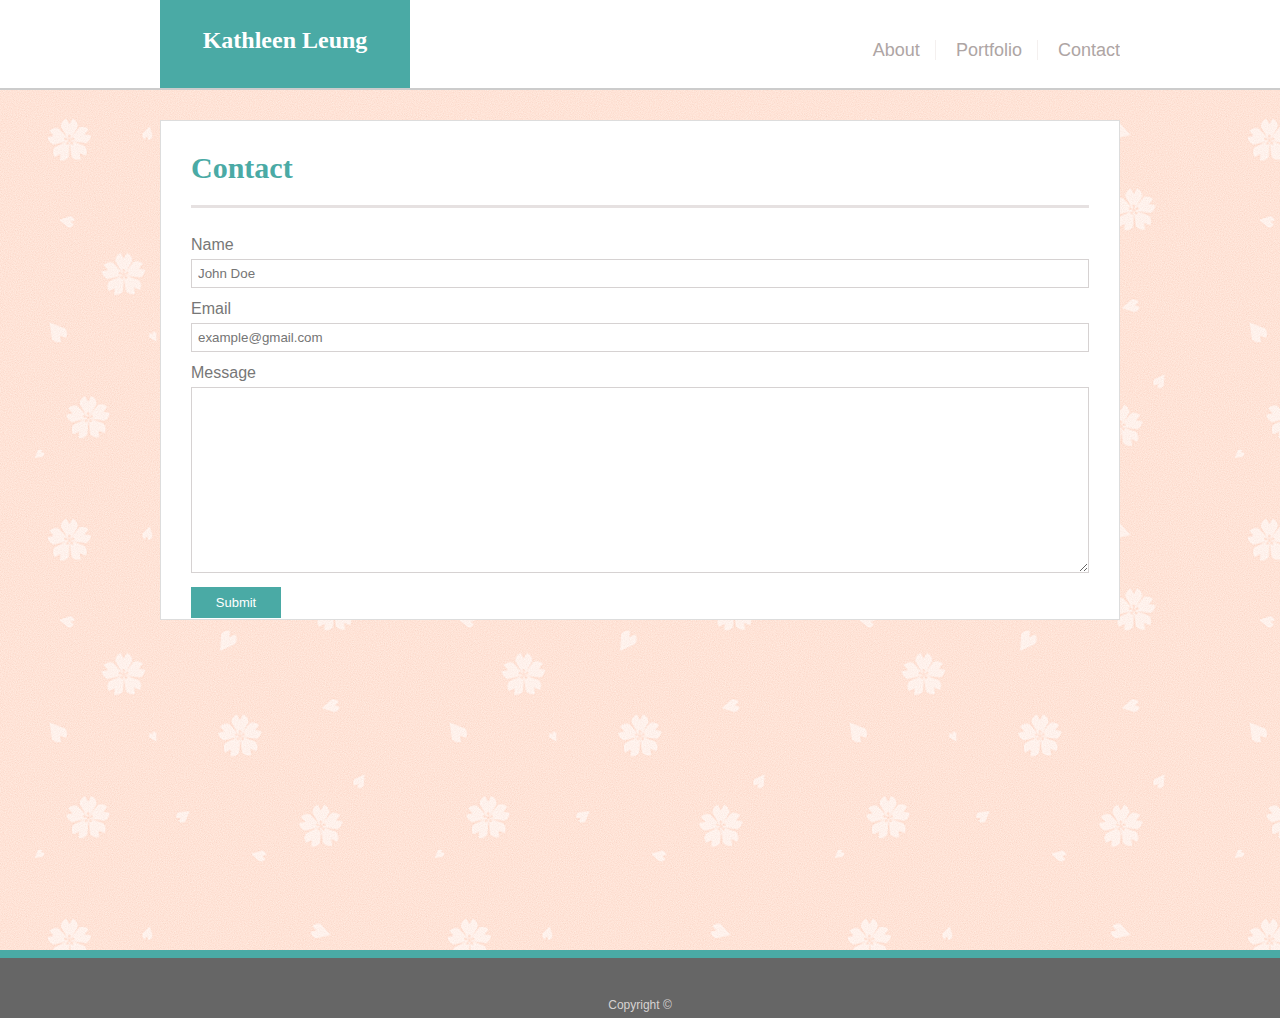
==== contact.html @ 525a86f3 "initial site files" ====
<!DOCTYPE html>
<html lang="en-us">

    <head>
        <meta charset="UTF-8">
        <title>Contact</title>
        <link rel="stylesheet" type="text/css" href="assets/css/style.css">
    </head>

    <body>

        <div class="container">

            <header>
                <div class="top_content">
                    <div class="logo">Kathleen Leung</div>
                    <nav>
                        <a href="index.html">About</a>
                        <a href="portfolio.html">Portfolio</a>
                        <a href="contact.html" id="endNav">Contact</a>
                    </nav>
                </div>
            </header>

            <div class="backgroundIMG">
                <section>
                    <div class="bot_content" id="contentBot">
                        <h1>Contact</h1>
                        <hr />
    
                        <article>
                            <form>
                                Name<br>
                                <input type="text" name="firstname_lastname" placeholder="John Doe"><br>
                                Email<br>
                                <input type="email" name="email" placeholder="example@gmail.com"><br>
                                <div id="msg">Message<br></div>
                                <textarea name="message" rows="12"></textarea><br>
                                <!-- is there text limit? -->
                                <button type="button" onclick="alert('Message Sent!')">Submit</button>
                            </form>
                        </article>
                    </div>
                </section>
            </div>

            <div id="end">
                    <footer>Copyright &copy;</footer>
            </div>
        </div>

    </body>
</html>
---- assets/css/style.css ----
/* Main Page */
* {
    box-sizing: border-box;
}
.container{
    font-family: 'Arial', 'Helvetica Neue', Helvetica, sans-serif;
}
/* Body Page */
body{
    margin-top: 0;
    margin-right: 0;
    margin-left: 0;
    margin-bottom: 0;
}
/* Header Block */
header{
    border-bottom: 2px solid #cccccc;
    background-color: #ffffff;
    height: 90px;
}
.top_content{
    width: 960px;
    margin: 0 auto;
    overflow: auto;
}
.logo{
    background-color: #4aaaa5;
    color: #ffffff;
    height: 88px;
    width: 250px;
    text-align: center;
    font-family: 'Georgia', Times, Times New Roman, serif;
    padding: 27px;
    font-weight: 600;
    font-size: 24px;
    float: left;
}
nav{
    float: right;
    padding: 40px;
    padding-right: 0;
    font-size: 18px;
}
#endNav{
    border: none;
    padding-right: 0;
}
a{
    color: #aea5a4;
    border-right: 1px solid #f0eae9b9;
    text-decoration: none;
    padding-right: 15px;
    padding-left: 15px;
}
/* Section Block */
.backgroundIMG{
    background-image: url(../images/sakura.png);
    clear: both;
    overflow: auto;
    border-bottom: 8px solid #4aaaa5;
}
section{
    width: 960px;
    margin: 0 auto;
    height: 860px;
    padding-top: 30px;
}
.bot_content{
    padding: 30px;
    background-color: #ffffff;
    border: 1px solid #dddddd;
    height: 590px;
}
h1{
    margin-top: 0;
    color: #4aaaa5;
    font-family: 'Georgia', Times, Times New Roman, serif;
    font-size: 30px;
}
p{
    color: #777777;
    line-height: 1.8;
}
/* Article Block */
article{
    padding-top: 20px;
}
#specialP{
    margin-top: 0;
}
hr{
    height: 3px;
    color: #e6e1e1;
    background-color: #e6e1e1;
    border: none;
}
img{
    float: left;
    margin-right: 25px;
    margin-bottom: 10px;
}
/* Footer Block */
footer{
    width: 960px;
    margin: 0 auto;
}
#end{
    background-color: #666666;
    height: 60px;
    text-align: center;
    color: #d6d2d2;
    padding-top: 40px;
    font-size: 12px;
}

/* Contact Page */
/* Section Block */
form{
    color: #777777;
}
input{
    margin-top: 5px;
    margin-bottom: 12px;
    padding: 6px;
    width: 100%;
    border: 1px solid #d6d2d2;
}
#msg{
    margin-bottom: 5px;
}
textarea{
    width: 100%;
    border-color: #d6d2d2;
    margin-bottom: 10px;
}
button{
    background-color: #4aaaa5;
    color: #ffffff;
    border: none;
    text-align: center;
    padding: 8px;
    width: 90px;
    font-size: 13px;
}
#contentBot{
    height: 500px;
}
/* Portfolio Page */
.portfolioIMG{
    width: 230px;
    height: 170px;
    margin-right: 40px;
    margin-bottom: 45px;
}
.absolute{
    font-family: 'Georgia', Times, Times New Roman, serif;
    position: absolute;
    background-color: #4aaaa5;
    color: #ffffff;
    margin-top: 119px;
    width: 230px;
    height: 42px;
    text-align: center;
    padding: 12px;
}
.relative{
    float: left;
    position: relative;
}
#portfolioArt{
    padding-top: 30px;
}
#portfolioBot{
    height: 800px;
}
.row{
    clear: both;
}
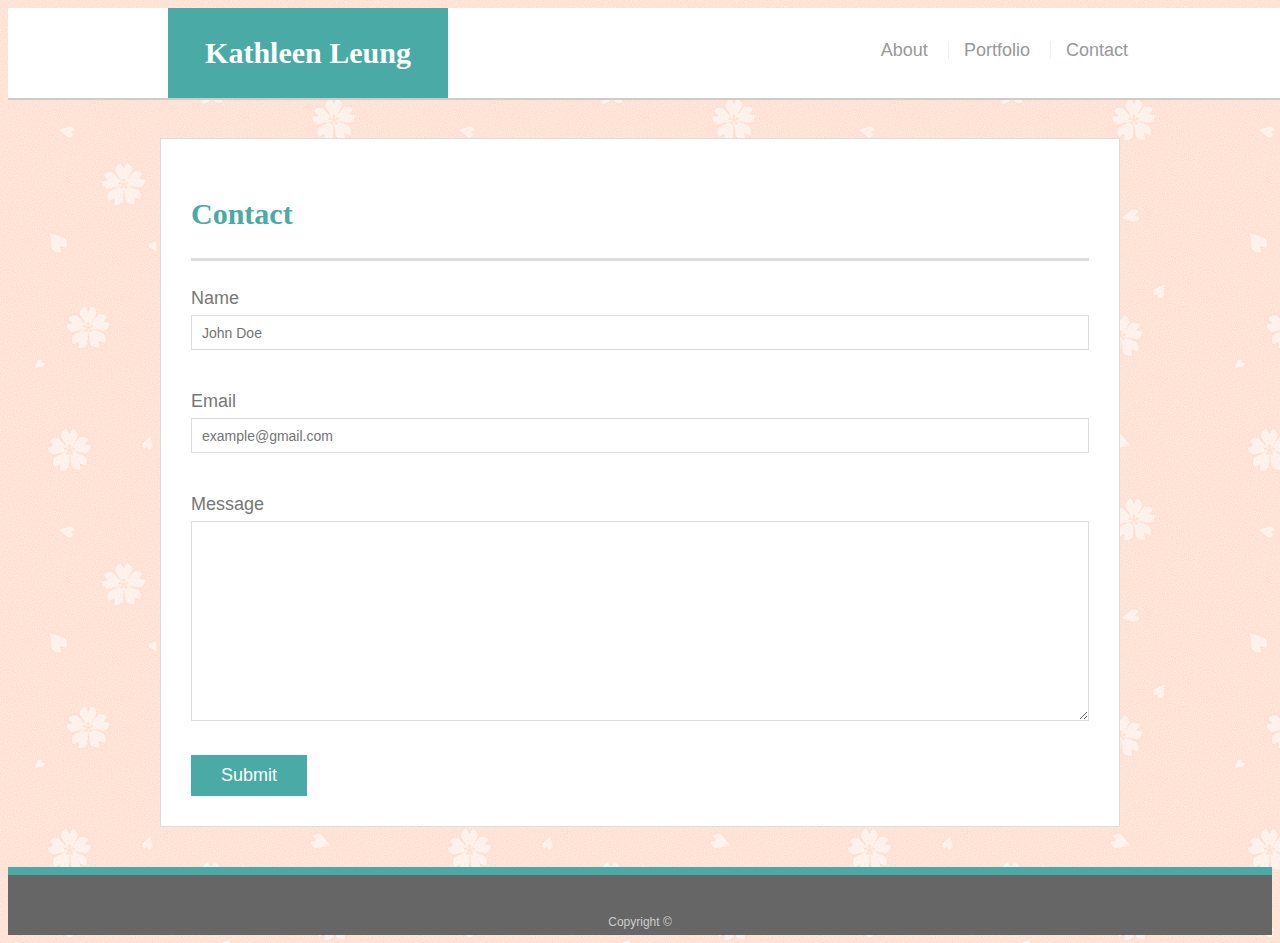
==== commit 9bc46f4f: "used TAs solution template from HW1" ====
--- a/contact.html
+++ b/contact.html
@@ -1,53 +1,49 @@
-<!DOCTYPE html>
+<!doctype html>
 <html lang="en-us">
 
-    <head>
-        <meta charset="UTF-8">
-        <title>Contact</title>
-        <link rel="stylesheet" type="text/css" href="assets/css/style.css">
-    </head>
+<head>
+  <meta charset="UTF-8">
+  <title>Contact</title>
+  <meta name="viewport" content= "width-device-width, initial-scale=1">
+  <link rel="stylesheet" type="text/css" href="assets/css/style.css">
+</head>
 
-    <body>
+<body>
 
-        <div class="container">
+  <header id="masthead">
+    <div class="container">
+      <a href="index.html" id="logo">Kathleen Leung</a>
+      <nav>
+        <a href="index.html">About</a>
+        <a href="portfolio.html">Portfolio</a>
+        <a href="contact.html">Contact</a>
+      </nav>
+    </div>
+  </header>
 
-            <header>
-                <div class="top_content">
-                    <div class="logo">Kathleen Leung</div>
-                    <nav>
-                        <a href="index.html">About</a>
-                        <a href="portfolio.html">Portfolio</a>
-                        <a href="contact.html" id="endNav">Contact</a>
-                    </nav>
-                </div>
-            </header>
+  <div id="main-container" class="container">
+    <section class="main-section">
+      <h1>Contact</h1>
 
-            <div class="backgroundIMG">
-                <section>
-                    <div class="bot_content" id="contentBot">
-                        <h1>Contact</h1>
-                        <hr />
-    
-                        <article>
-                            <form>
-                                Name<br>
-                                <input type="text" name="firstname_lastname" placeholder="John Doe"><br>
-                                Email<br>
-                                <input type="email" name="email" placeholder="example@gmail.com"><br>
-                                <div id="msg">Message<br></div>
-                                <textarea name="message" rows="12"></textarea><br>
-                                <!-- is there text limit? -->
-                                <button type="button" onclick="alert('Message Sent!')">Submit</button>
-                            </form>
-                        </article>
-                    </div>
-                </section>
-            </div>
+      <form id="contact-form">
+        Name<br>
+        <input type="text" name="firstname_lastname" placeholder="John Doe"><br>
+        Email<br>
+        <input type="email" name="email" placeholder="example@gmail.com"><br>
+        <div id="msg">Message<br></div>
+        <textarea name="message" rows="12"></textarea><br>
+        <input type="submit">
+      </form>
 
-            <div id="end">
-                    <footer>Copyright &copy;</footer>
-            </div>
-        </div>
+    </section>
 
-    </body>
-</html>+  </div>
+
+  <footer>
+    <div class="container">
+      Copyright &copy; 
+    </div>
+  </footer>
+</body>
+
+</html>
--- a/assets/css/style.css
+++ b/assets/css/style.css
@@ -1,178 +1,299 @@
-/* Main Page */
+body {
+  font-family: Arial, "Helvetica Neue", Helvetica, sans-serif;
+  font-size: 18px;
+  line-height: 34px;
+  color: #777777;
+  background: url("../images/sakura.png");
+}
+
 * {
-    box-sizing: border-box;
-}
-.container{
-    font-family: 'Arial', 'Helvetica Neue', Helvetica, sans-serif;
-}
-/* Body Page */
-body{
-    margin-top: 0;
-    margin-right: 0;
-    margin-left: 0;
-    margin-bottom: 0;
-}
-/* Header Block */
-header{
-    border-bottom: 2px solid #cccccc;
-    background-color: #ffffff;
-    height: 90px;
-}
-.top_content{
-    width: 960px;
-    margin: 0 auto;
-    overflow: auto;
-}
-.logo{
-    background-color: #4aaaa5;
-    color: #ffffff;
-    height: 88px;
-    width: 250px;
+  box-sizing: border-box;
+}
+
+/* general */
+
+.container {
+  width: 100%;
+  max-width: 960px;
+  margin: 0 auto;
+  clear: both;
+}
+
+h1,
+h2,
+h3,
+p {
+  margin-bottom: 20px;
+}
+
+p:last-child {
+  margin-bottom: 0;
+}
+
+h1,
+h2,
+h3 {
+  font-family: Georgia, Times, "Times New Roman", serif;
+  font-weight: 700;
+  color: #4aaaa5;
+}
+
+h1 {
+  padding-bottom: 20px;
+  font-size: 30px;
+  line-height: 49px;
+  border-bottom: 3px solid #dddddd;
+}
+
+h2,
+h3 {
+  font-size: 22px;
+}
+
+/* header */
+
+#masthead {
+  position: fixed;
+  z-index: 99;
+  width: 100%;
+  margin: 0 0 30px;
+  overflow: auto;
+  color: #ffffff;
+  background: #ffffff;
+  border-bottom: 2px solid #cccccc;
+}
+
+#logo {
+  float: left;
+  width: 280px;
+  height: 90px;
+  font-family: Georgia, Times, "Times New Roman", serif;
+  font-size: 30px;
+  font-weight: 700;
+  line-height: 90px;
+  color: #ffffff;
+  text-align: center;
+  text-decoration: none;
+  background: #4aaaa5;
+}
+
+nav {
+  float: right;
+  margin-top: 25px;
+}
+
+nav a {
+  display: inline-block;
+  padding-left: 15px;
+  margin-left: 15px;
+  line-height: 18px;
+  color: #999;
+  text-decoration: none;
+  border-left: 1px solid #efefef;
+}
+
+nav a:first-child {
+  border-left: 0 none;
+}
+
+/* footer */
+
+footer {
+  padding: 30px 0;
+  clear: both;
+  font-size: 12px;
+  color: #ffffff;
+  color: #cccccc;
+  text-align: center;
+  background: #666666;
+  border-top: 8px solid #4aaaa5;
+  height: 50px;
+}
+
+h3, h2 {
+  padding-bottom: 20px;
+  margin-bottom: 15px;
+  line-height: 22px;
+  border-bottom: 2px solid #eeeeee;
+}
+
+/* main */
+
+#main-container {
+  padding-top: 130px;
+  min-height: calc(100vh - 70px);
+}
+
+.main-section {
+  float: left;
+  width: 100%;
+  max-width: 960px;
+  padding: 30px;
+  margin: 0 0 40px;
+  background: #ffffff;
+  border: 1px solid #dddddd;
+}
+
+/* portfolio page */
+.work {
+  position: relative;
+  float: left;
+  width: 274px;
+  margin: 20px 0 25px;
+  overflow: auto;
+}
+
+.work:nth-child(even) {
+  margin-right: 40px;
+}
+
+.work img {
+  width: 100%;
+  border: 0 none;
+  opacity: 0.8;
+  height: 100%;
+}
+
+.work h3 {
+  position: absolute;
+  bottom: 20px;
+  width: 100%;
+  padding: 15px;
+  margin-bottom: 0;
+  font-weight: 300;
+  line-height: 30px;
+  color: #ffffff;
+  text-align: center;
+  background: #4aaaa5;
+  border-bottom: 0;
+}
+
+.auth-image {
+  float: left;
+  width: 200px;
+  height: auto;
+  margin-top: 10px;
+  margin-right: 25px;
+}
+
+/* contact page */
+label,
+input[type=text],
+input[type=email],
+textarea {
+  display: block;
+  width: 100%;
+}
+
+input[type=text],
+input[type=email],
+textarea {
+  height: 35px;
+  padding: 0 10px;
+  font-size: 14px;
+  border: 1px solid #dddddd;
+}
+
+textarea {
+  height: 200px;
+}
+
+input[type=submit] {
+  padding: 10px 30px;
+  font-size: 18px;
+  color: #ffffff;
+  cursor: pointer;
+  background: #4aaaa5;
+  border: 0 none;
+}
+
+/* Media Query */
+@media screen and (max-width: 980px) {
+  body{
+    margin: 0;
+  }
+  #masthead {
+    padding-left: 5%;
+    padding-right: 5%;
+  }
+
+  #main-container {
+    margin-left: 5%;
+    width: 58%;
+    margin-bottom: 50%;
+  }
+
+  .work {
+    width: 45%;
+  }
+
+  .work h3 {
+    height: 25%;
+    font-size: 18px;
+    line-height: 15px;
+  }
+}
+@media screen and (max-width: 768px) {
+  body{
+    margin: 0;
+  }
+  #masthead {
+    padding-left: 2%;
+    padding-right: 2%;
+  }
+
+  #main-container {
+    margin-left: 2%;
+    width: 96%;
+    margin-bottom: 50%;
+  }
+
+  .auth-image {
+    width: 50%;
+    height: auto;
+  }
+
+  .work {
+    width: 47%;
+  }
+
+  .work h3 {
+    height: 25%;
+    font-size: 18px;
+    line-height: 30px;
+  }
+}
+@media screen and (max-width: 640px){
+  body{
+    margin: 0;
+  }
+  #masthead{
+    position: static;
+    margin-bottom: 5%;
+    padding: 0;
+  }
+  nav {
+    width: 100%;
     text-align: center;
-    font-family: 'Georgia', Times, Times New Roman, serif;
-    padding: 27px;
-    font-weight: 600;
+    margin-top: 15px;
+    padding-bottom: 15px;
+  }
+  #logo{
+    width: 100%;
+  }
+  .auth-image {
+    float: none;
+    width: 100%
+  }
+  #main-container {
+    padding-top: 0;
+  }
+  .work {
+    width: 100%;
+  }
+  .work h3 {
+    height: 15%;
     font-size: 24px;
-    float: left;
-}
-nav{
-    float: right;
-    padding: 40px;
-    padding-right: 0;
-    font-size: 18px;
-}
-#endNav{
-    border: none;
-    padding-right: 0;
-}
-a{
-    color: #aea5a4;
-    border-right: 1px solid #f0eae9b9;
-    text-decoration: none;
-    padding-right: 15px;
-    padding-left: 15px;
-}
-/* Section Block */
-.backgroundIMG{
-    background-image: url(../images/sakura.png);
-    clear: both;
-    overflow: auto;
-    border-bottom: 8px solid #4aaaa5;
-}
-section{
-    width: 960px;
-    margin: 0 auto;
-    height: 860px;
-    padding-top: 30px;
-}
-.bot_content{
-    padding: 30px;
-    background-color: #ffffff;
-    border: 1px solid #dddddd;
-    height: 590px;
-}
-h1{
-    margin-top: 0;
-    color: #4aaaa5;
-    font-family: 'Georgia', Times, Times New Roman, serif;
-    font-size: 30px;
-}
-p{
-    color: #777777;
-    line-height: 1.8;
-}
-/* Article Block */
-article{
-    padding-top: 20px;
-}
-#specialP{
-    margin-top: 0;
-}
-hr{
-    height: 3px;
-    color: #e6e1e1;
-    background-color: #e6e1e1;
-    border: none;
-}
-img{
-    float: left;
-    margin-right: 25px;
-    margin-bottom: 10px;
-}
-/* Footer Block */
-footer{
-    width: 960px;
-    margin: 0 auto;
-}
-#end{
-    background-color: #666666;
-    height: 60px;
-    text-align: center;
-    color: #d6d2d2;
-    padding-top: 40px;
-    font-size: 12px;
-}
-
-/* Contact Page */
-/* Section Block */
-form{
-    color: #777777;
-}
-input{
-    margin-top: 5px;
-    margin-bottom: 12px;
-    padding: 6px;
-    width: 100%;
-    border: 1px solid #d6d2d2;
-}
-#msg{
-    margin-bottom: 5px;
-}
-textarea{
-    width: 100%;
-    border-color: #d6d2d2;
-    margin-bottom: 10px;
-}
-button{
-    background-color: #4aaaa5;
-    color: #ffffff;
-    border: none;
-    text-align: center;
-    padding: 8px;
-    width: 90px;
-    font-size: 13px;
-}
-#contentBot{
-    height: 500px;
-}
-/* Portfolio Page */
-.portfolioIMG{
-    width: 230px;
-    height: 170px;
-    margin-right: 40px;
-    margin-bottom: 45px;
-}
-.absolute{
-    font-family: 'Georgia', Times, Times New Roman, serif;
-    position: absolute;
-    background-color: #4aaaa5;
-    color: #ffffff;
-    margin-top: 119px;
-    width: 230px;
-    height: 42px;
-    text-align: center;
-    padding: 12px;
-}
-.relative{
-    float: left;
-    position: relative;
-}
-#portfolioArt{
-    padding-top: 30px;
-}
-#portfolioBot{
-    height: 800px;
-}
-.row{
-    clear: both;
+    line-height: 30px;
+  }
 }